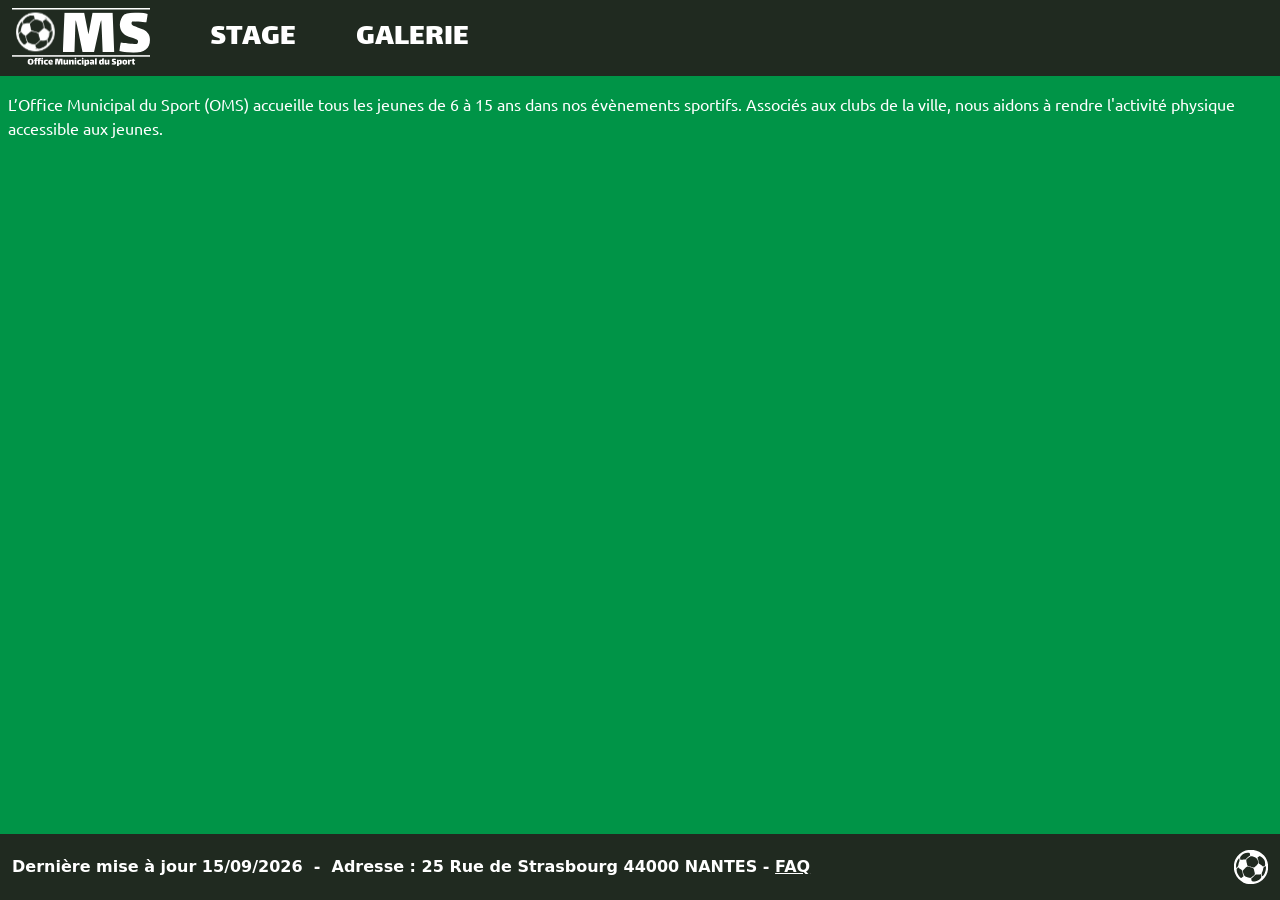
==== HTML/index.html @ a4457124 "ajout du footer qui reste en pas de page, et ajout du header correspondant a la description de l'OMS" ====
<!DOCTYPE html>
<html lang="fr">
<head>
    <meta charset="UTF-8">
    <meta name="viewport" content="width=device-width, initial-scale=1.0">
    <link href="https://cdn.jsdelivr.net/npm/bootstrap@5.3.8/dist/css/bootstrap.min.css" rel="stylesheet" integrity="sha384-sRIl4kxILFvY47J16cr9ZwB07vP4J8+LH7qKQnuqkuIAvNWLzeN8tE5YBujZqJLB" crossorigin="anonymous">
     <link rel="preconnect" href="https://fonts.googleapis.com">
    <link rel="preconnect" href="https://fonts.gstatic.com" crossorigin>
    <link href="https://fonts.googleapis.com/css2?family=Lalezar&family=Ubuntu:wght@400;500;700&display=swap" rel="stylesheet">
    <link rel="stylesheet" href="../CSS/index.css">
    <title>OMS</title>
</head>
<body>

    <div class="enrobage">    
        <div class="prime-header">
            <header class="oms-header">
                
                <div class="container-fluid">
                
                    <div class="row align-items-center py-2">
                
                        <div class="col-auto logo">
                            <a href="index.html" aria-label="Retour à l'accueil">
                                <img src="../Annexes/Images/logo_OMS.svg" alt="Logo OMS - Office Municipal du Sport">
                            </a>
                        </div>
                
                        <div class="col d-flex justify-content-center justify-content-lg-start ps-lg-5">
                            <nav class="oms-nav" aria-label="Navigation principale">
                                <a href="stage.html">STAGE</a>
                                <a href="galerie.html">GALERIE</a>
                            </nav>
                        </div>

                    </div>

                </div>

            </header>
        </div>

        <!--CONTENT-->
        <header class="description">
            <div class="container-fluid">
                <div class="row align-items-center py-2">
                    <div class="d-flex flex-wrap p-2">
                        <p>L’Office Municipal du Sport (OMS) accueille tous les jeunes de 6 à 15 ans dans nos évènements sportifs. Associés aux clubs de la ville, nous aidons à rendre l'activité physique accessible aux jeunes.</p>
                    <div>
                </div>
            </div>
        </header>


        <!--FOOTER-->
        <footer class="oms-footer py-3">
        
            <div class="container-fluid d-flex flex-wrap justify-content-between align-items-center gap-2">
                <p>Dernière mise à jour 15/09/2026&nbsp;&nbsp;-&nbsp;&nbsp;Adresse&nbsp;: 25 Rue de Strasbourg 44000 NANTES - <a href="FAQ.html">FAQ</a></p>
                <img src="../Annexes/Images/logo_ball_oms.svg" alt="" class="ball-icon">
            </div>

        </footer>
    </div>


</body>
</html>
---- CSS/index.css ----
html {
  height: 100%;
  box-sizing: border-box;
}

body {
  height: 100%;
}

.enrobage {
  min-height: 100%;
  display: grid;
  grid-template-rows: auto 1fr auto;
}

.prime-header {
    background-color: #272F25;
    color: white;
    font-family: 'Lalezar', sans-serif;
}

.description {
    background-color: var(--oms-green);
    color: #ffffff;
    font-family: 'Ubuntu', sans-serif;
}

:root {
	--oms-dark: #202a20;
	--oms-text: #1c1c1c;
	--oms-green: #009447;
	--oms-white: #ffffff;
}

/* ---------- HEADER ---------- */
.oms-header {
	background-color: var(--oms-dark);
}

.oms-header .logo img {
	height: 60px;
	width: auto;
}

.oms-nav {
	display: flex;
	gap: 60px;
}

.oms-nav a {
	color: var(--oms-white);
	font-family: 'Lalezar', sans-serif;
	font-size: 2rem;
	text-decoration: none;
}

.oms-nav a:hover,
.oms-nav a:focus {
	color: #cfd8c8;
}

.contact-box {
	background: var(--oms-green);
	border: 0;
	color: var(--oms-white);
	max-width: 760px;
	padding: 2rem;
}

main {
	flex: 1;
}

.contact-box h1 {
	color: var(--oms-white);
	font-family: 'Lalezar', sans-serif;
	font-size: 2.8rem;
	text-transform: uppercase;
}

.contact-intro {
	color: var(--oms-white);
}

.contact-box .form-label {
	color: var(--oms-white);
	font-weight: 700;
}

.contact-box .form-control {
	border: 0;
	border-radius: 0;
}

.contact-box .form-control:focus {
	border-color: var(--oms-dark);
	box-shadow: 0 0 0 .25rem rgba(32, 42, 32, .25);
}

.contact-box .btn-success {
	background-color: var(--oms-dark);
	border-color: var(--oms-dark);
	font-family: 'Lalezar', sans-serif;
	font-size: 1.1rem;
}

.contact-box .btn-success:hover {
	background-color: var(--oms-green);
	border-color: var(--oms-green);
}

/* ---------- FOOTER ---------- */
.oms-footer {
	background-color: var(--oms-dark);
	color: var(--oms-white);
}

.oms-footer p {
	font-weight: 700;
	margin: 0;
}

.oms-footer a {
	color: var(--oms-white);
	font-weight: 700;
}

.oms-footer .ball-icon {
	height: 34px;
	width: auto;
}

@media (max-width: 991.98px) {
	.oms-nav {
		gap: 30px;
	}

	.oms-nav a {
		font-size: 1.5rem;
	}
}

@media (max-width: 575.98px) {
	.oms-header .logo img {
		height: 48px;
	}

	.oms-nav {
		gap: 18px;
	}

	.oms-nav a {
		font-size: 1.25rem;
	}

	.contact-box {
		padding: 1.25rem;
	}

	.contact-box h1 {
		font-size: 2.3rem;
	}

	.oms-footer p {
		font-size: .72rem;
	}

	.oms-footer .ball-icon {
		height: 30px;
	}
}
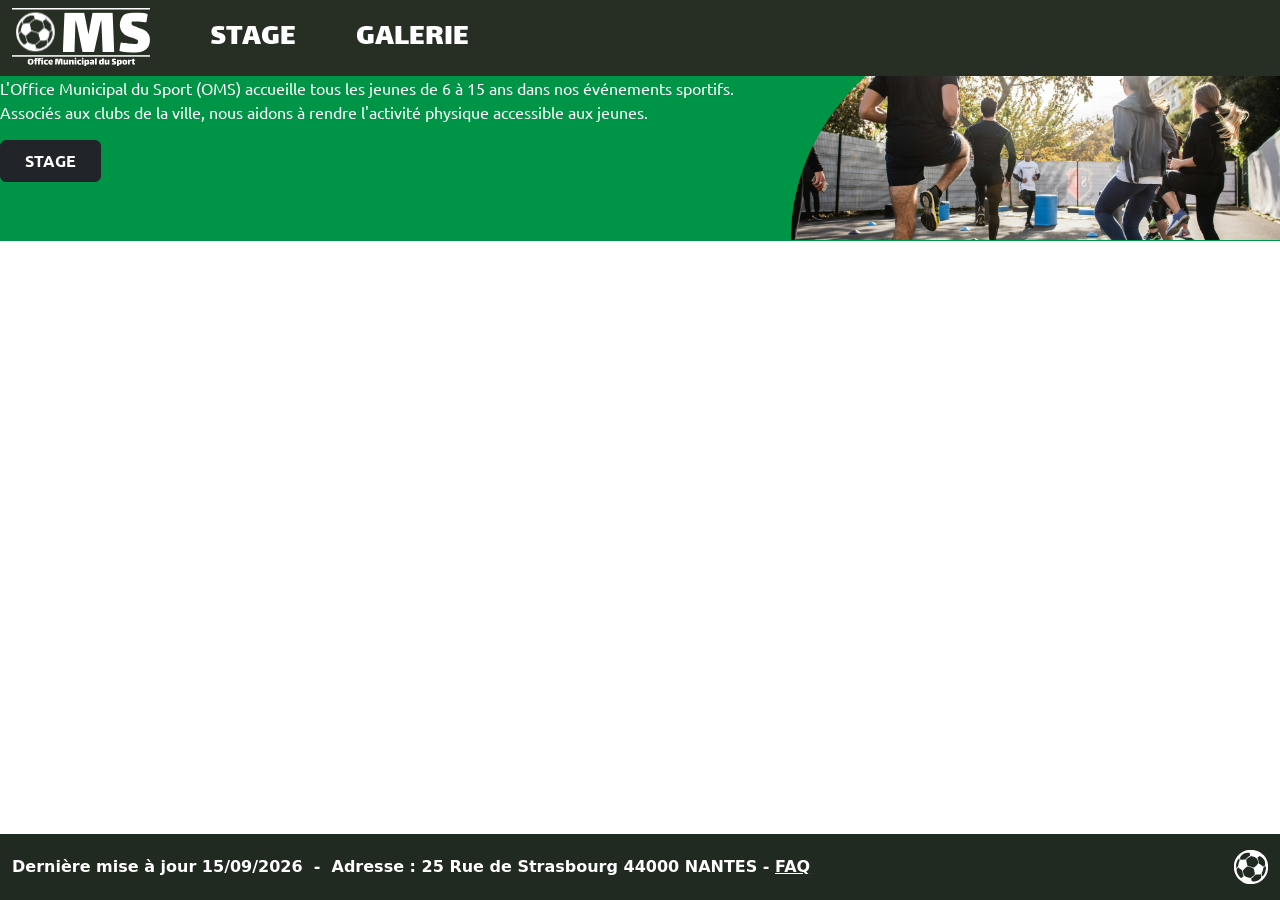
==== commit 68bab93d: "header description v1 première version non-responsive du header de description accueil" ====
--- a/HTML/index.html
+++ b/HTML/index.html
@@ -13,54 +13,67 @@
 <body>
 
     <div class="enrobage">    
-        <div class="prime-header">
-            <header class="oms-header">
-                
-                <div class="container-fluid">
-                
-                    <div class="row align-items-center py-2">
-                
-                        <div class="col-auto logo">
-                            <a href="index.html" aria-label="Retour à l'accueil">
-                                <img src="../Annexes/Images/logo_OMS.svg" alt="Logo OMS - Office Municipal du Sport">
-                            </a>
-                        </div>
-                
-                        <div class="col d-flex justify-content-center justify-content-lg-start ps-lg-5">
-                            <nav class="oms-nav" aria-label="Navigation principale">
-                                <a href="stage.html">STAGE</a>
-                                <a href="galerie.html">GALERIE</a>
-                            </nav>
+            <div class="prime-header">
+                <header class="oms-header">
+                    
+                    <div class="container-fluid">
+                    
+                        <div class="row align-items-center py-2">
+                    
+                            <div class="col-auto logo">
+                                <a href="index.html" aria-label="Retour à l'accueil">
+                                    <img src="../Annexes/Images/logo_OMS.svg" alt="Logo OMS - Office Municipal du Sport">
+                                </a>
+                            </div>
+                    
+                            <div class="col d-flex justify-content-center justify-content-lg-start ps-lg-5">
+                                <nav class="oms-nav" aria-label="Navigation principale">
+                                    <a href="stage.html">STAGE</a>
+                                    <a href="galerie.html">GALERIE</a>
+                                </nav>
+                            </div>
+
                         </div>
 
                     </div>
 
+                </header>
+            </div>
+
+            <!--CONTENT-->
+            <header class="description">
+                
+                <div class="d-flex justify-content-between">
+                    <!--
+                    <div>
+                        <p>L’Office Municipal du Sport (OMS) accueille tous les jeunes de 6 à 15 ans dans nos évènements sportifs. Associés aux clubs de la ville, nous aidons à rendre l'activité physique accessible aux jeunes.</p>
+                        <a href="stage.html" class="btn btn-dark px-4 py-2 bouton-stage">STAGE</a>
+                    </div>
+                    -->
+                    <div class="d-flex flex-column align-items-start gap-3 col-7">
+                        <p class="mb-0">
+                            L'Office Municipal du Sport (OMS) accueille tous les jeunes de 6 à 15 ans dans nos
+                            événements sportifs. Associés aux clubs de la ville, nous aidons à rendre l'activité
+                            physique accessible aux jeunes.
+                        </p>
+                        <a href="stage.html" class="btn btn-dark fw-bold px-4 py-2">STAGE</a>
+                    </div>
+                    <div class="col-auto image_accueil">
+                        <img src="../Annexes/Images/image_accueil.png" alt="image_accueil">
+                    </div>
+                </div>
+                
+            </header>
+
+
+            <!--FOOTER-->
+            <footer class="oms-footer py-3">
+                <div class="container-fluid d-flex flex-wrap justify-content-between align-items-center gap-2">
+                    <p>Dernière mise à jour 15/09/2026&nbsp;&nbsp;-&nbsp;&nbsp;Adresse&nbsp;: 25 Rue de Strasbourg 44000 NANTES - <a href="FAQ.html">FAQ</a></p>
+                    <img src="../Annexes/Images/logo_ball_oms.svg" alt="" class="ball-icon">
                 </div>
 
-            </header>
-        </div>
-
-        <!--CONTENT-->
-        <header class="description">
-            <div class="container-fluid">
-                <div class="row align-items-center py-2">
-                    <div class="d-flex flex-wrap p-2">
-                        <p>L’Office Municipal du Sport (OMS) accueille tous les jeunes de 6 à 15 ans dans nos évènements sportifs. Associés aux clubs de la ville, nous aidons à rendre l'activité physique accessible aux jeunes.</p>
-                    <div>
-                </div>
-            </div>
-        </header>
-
-
-        <!--FOOTER-->
-        <footer class="oms-footer py-3">
-        
-            <div class="container-fluid d-flex flex-wrap justify-content-between align-items-center gap-2">
-                <p>Dernière mise à jour 15/09/2026&nbsp;&nbsp;-&nbsp;&nbsp;Adresse&nbsp;: 25 Rue de Strasbourg 44000 NANTES - <a href="FAQ.html">FAQ</a></p>
-                <img src="../Annexes/Images/logo_ball_oms.svg" alt="" class="ball-icon">
-            </div>
-
-        </footer>
+            </footer>
     </div>
 
 
--- a/CSS/index.css
+++ b/CSS/index.css
@@ -23,6 +23,11 @@
     background-color: var(--oms-green);
     color: #ffffff;
     font-family: 'Ubuntu', sans-serif;
+	height: 20%;
+}
+
+.description .image_accueil img {
+	height: 164px;
 }
 
 :root {
@@ -33,9 +38,6 @@
 }
 
 /* ---------- HEADER ---------- */
-.oms-header {
-	background-color: var(--oms-dark);
-}
 
 .oms-header .logo img {
 	height: 60px;
@@ -111,6 +113,9 @@
 
 /* ---------- FOOTER ---------- */
 .oms-footer {
+    position: absolute;
+	bottom: 0;
+	width: 100%;
 	background-color: var(--oms-dark);
 	color: var(--oms-white);
 }
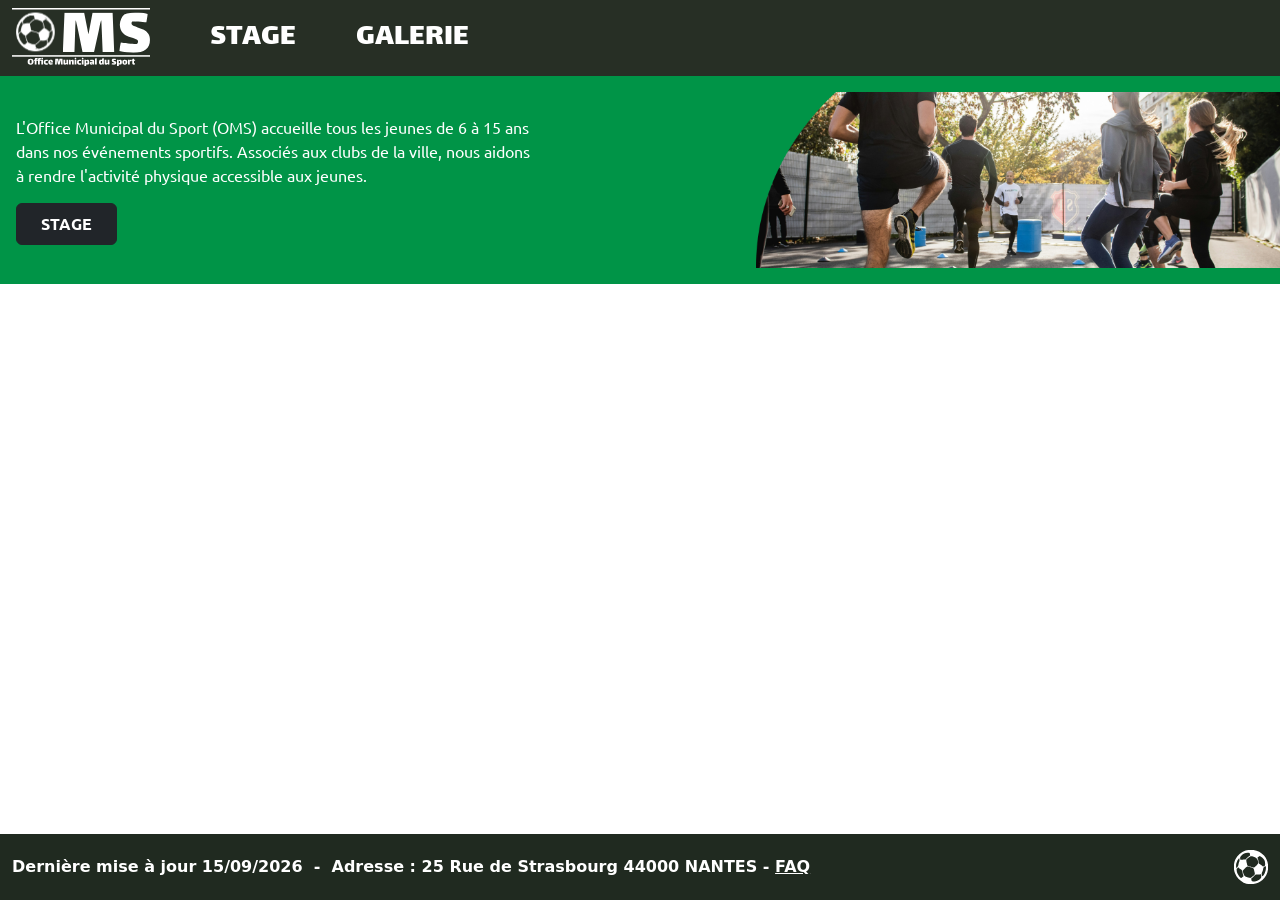
==== commit 250a5508: "quasi-finition du header description" ====
--- a/HTML/index.html
+++ b/HTML/index.html
@@ -41,16 +41,11 @@
             </div>
 
             <!--CONTENT-->
-            <header class="description">
+
+            <header class="description py-3">
                 
-                <div class="d-flex justify-content-between">
-                    <!--
-                    <div>
-                        <p>L’Office Municipal du Sport (OMS) accueille tous les jeunes de 6 à 15 ans dans nos évènements sportifs. Associés aux clubs de la ville, nous aidons à rendre l'activité physique accessible aux jeunes.</p>
-                        <a href="stage.html" class="btn btn-dark px-4 py-2 bouton-stage">STAGE</a>
-                    </div>
-                    -->
-                    <div class="d-flex flex-column align-items-start gap-3 col-7">
+                <div class="row align-items-center justify-content-between g-3">
+                    <div class="col-12 col-md-5 d-flex flex-column align-items-start gap-3 mx-3">
                         <p class="mb-0">
                             L'Office Municipal du Sport (OMS) accueille tous les jeunes de 6 à 15 ans dans nos
                             événements sportifs. Associés aux clubs de la ville, nous aidons à rendre l'activité
@@ -58,8 +53,8 @@
                         </p>
                         <a href="stage.html" class="btn btn-dark fw-bold px-4 py-2">STAGE</a>
                     </div>
-                    <div class="col-auto image_accueil">
-                        <img src="../Annexes/Images/image_accueil.png" alt="image_accueil">
+                    <div class="col-12 col-md-5">
+                        <img src="../Annexes/Images/image_accueil.png" class="img-fluid" alt="image_accueil">
                     </div>
                 </div>
                 
--- a/CSS/index.css
+++ b/CSS/index.css
@@ -8,7 +8,6 @@
 }
 
 .enrobage {
-  min-height: 100%;
   display: grid;
   grid-template-rows: auto 1fr auto;
 }
@@ -23,11 +22,6 @@
     background-color: var(--oms-green);
     color: #ffffff;
     font-family: 'Ubuntu', sans-serif;
-	height: 20%;
-}
-
-.description .image_accueil img {
-	height: 164px;
 }
 
 :root {
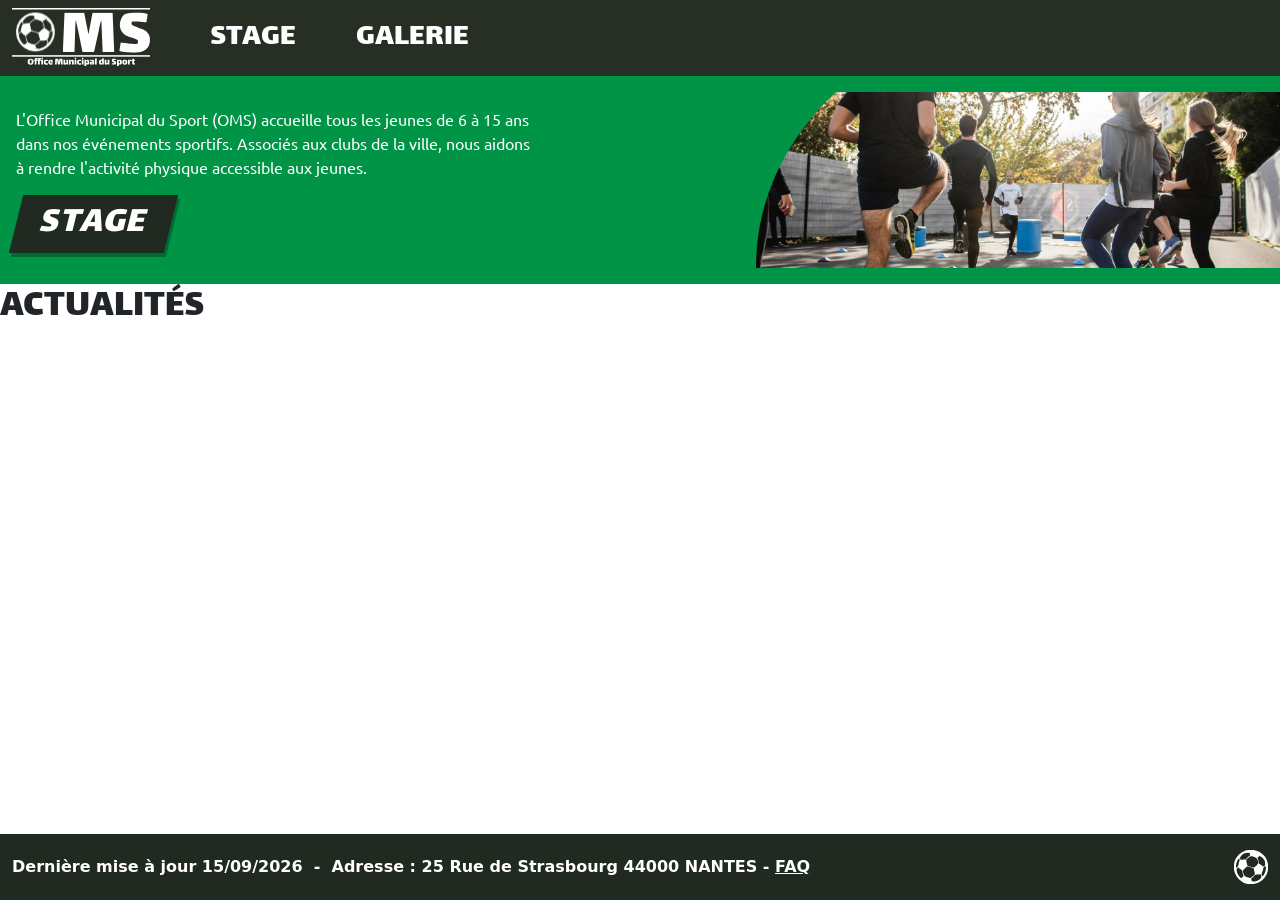
==== commit 8dc59e49: "finalisation description + début actus" ====
--- a/HTML/index.html
+++ b/HTML/index.html
@@ -42,23 +42,32 @@
 
             <!--CONTENT-->
 
+            <!--DESCRIPTION-->
+
             <header class="description py-3">
                 
                 <div class="row align-items-center justify-content-between g-3">
+
                     <div class="col-12 col-md-5 d-flex flex-column align-items-start gap-3 mx-3">
                         <p class="mb-0">
                             L'Office Municipal du Sport (OMS) accueille tous les jeunes de 6 à 15 ans dans nos
                             événements sportifs. Associés aux clubs de la ville, nous aidons à rendre l'activité
                             physique accessible aux jeunes.
                         </p>
-                        <a href="stage.html" class="btn btn-dark fw-bold px-4 py-2">STAGE</a>
+                        <a href="stage.html" class="btn btn-dark px-4 py-2 oms-btn">STAGE</a>
                     </div>
+
                     <div class="col-12 col-md-5">
                         <img src="../Annexes/Images/image_accueil.png" class="img-fluid" alt="image_accueil">
                     </div>
+
                 </div>
                 
             </header>
+
+            <!--ACTUS-->
+
+            <h1>ACTUALITÉS</h1> 
 
 
             <!--FOOTER-->
--- a/CSS/index.css
+++ b/CSS/index.css
@@ -5,6 +5,10 @@
 
 body {
   height: 100%;
+}
+
+h1 {
+	font-family: 'Lalezar', sans-serif;
 }
 
 .enrobage {
@@ -25,7 +29,7 @@
 }
 
 :root {
-	--oms-dark: #202a20;
+	--oms-sombre: #202a20;
 	--oms-text: #1c1c1c;
 	--oms-green: #009447;
 	--oms-white: #ffffff;
@@ -42,6 +46,32 @@
 	display: flex;
 	gap: 60px;
 }
+/* --------- STYLE BOUTONS ---------*/
+
+.oms-btn{
+      display:inline-block;border:0;border-radius:0;cursor:pointer;
+      background:var(--oms-sombre);color:#fff;
+      font-family:'Lalezar',sans-serif;font-size:2.4rem;line-height:1.1;
+      letter-spacing:.03em;text-transform:uppercase;
+      padding:.6rem 2.3rem .45rem;transform:skewX(-14deg);
+      box-shadow:3px 4px 0 rgba(0,0,0,.28);
+    }
+    .oms-btn>span{display:inline-block;transform:skewX(14deg);}
+    .oms-btn:hover{background:#000;color:#fff;}
+    .oms-btn--blanc{
+      background:#fff;color:#111;font-family:'Ubuntu',sans-serif;font-weight:700;
+      font-size:1rem;padding:.5rem 1.4rem .4rem;letter-spacing:.02em;
+    }
+    .oms-btn--blanc:hover{background:#f2f2f2;color:#000;}
+    .oms-btn--x{
+      width:48px;height:42px;padding:0;background:#fff;color:#000;
+      font-family:'Ubuntu',sans-serif;font-weight:900;font-size:1.2rem;
+      display:inline-flex;align-items:center;justify-content:center;
+    }
+    .oms-btn--x:hover{background:#e8e8e8;color:#000;}
+
+	/* ------------------------------*/
+
 
 .oms-nav a {
 	color: var(--oms-white);
@@ -89,13 +119,13 @@
 }
 
 .contact-box .form-control:focus {
-	border-color: var(--oms-dark);
+	border-color: var(--oms-sombre);
 	box-shadow: 0 0 0 .25rem rgba(32, 42, 32, .25);
 }
 
 .contact-box .btn-success {
-	background-color: var(--oms-dark);
-	border-color: var(--oms-dark);
+	background-color: var(--oms-sombre);
+	border-color: var(--oms-sombre);
 	font-family: 'Lalezar', sans-serif;
 	font-size: 1.1rem;
 }
@@ -110,7 +140,7 @@
     position: absolute;
 	bottom: 0;
 	width: 100%;
-	background-color: var(--oms-dark);
+	background-color: var(--oms-sombre);
 	color: var(--oms-white);
 }
 
@@ -137,6 +167,11 @@
 	.oms-nav a {
 		font-size: 1.5rem;
 	}
+
+	.oms-btn {
+		font-size:1.45rem;
+		padding:.5rem 1.3rem .4rem;
+	}
 }
 
 @media (max-width: 575.98px) {
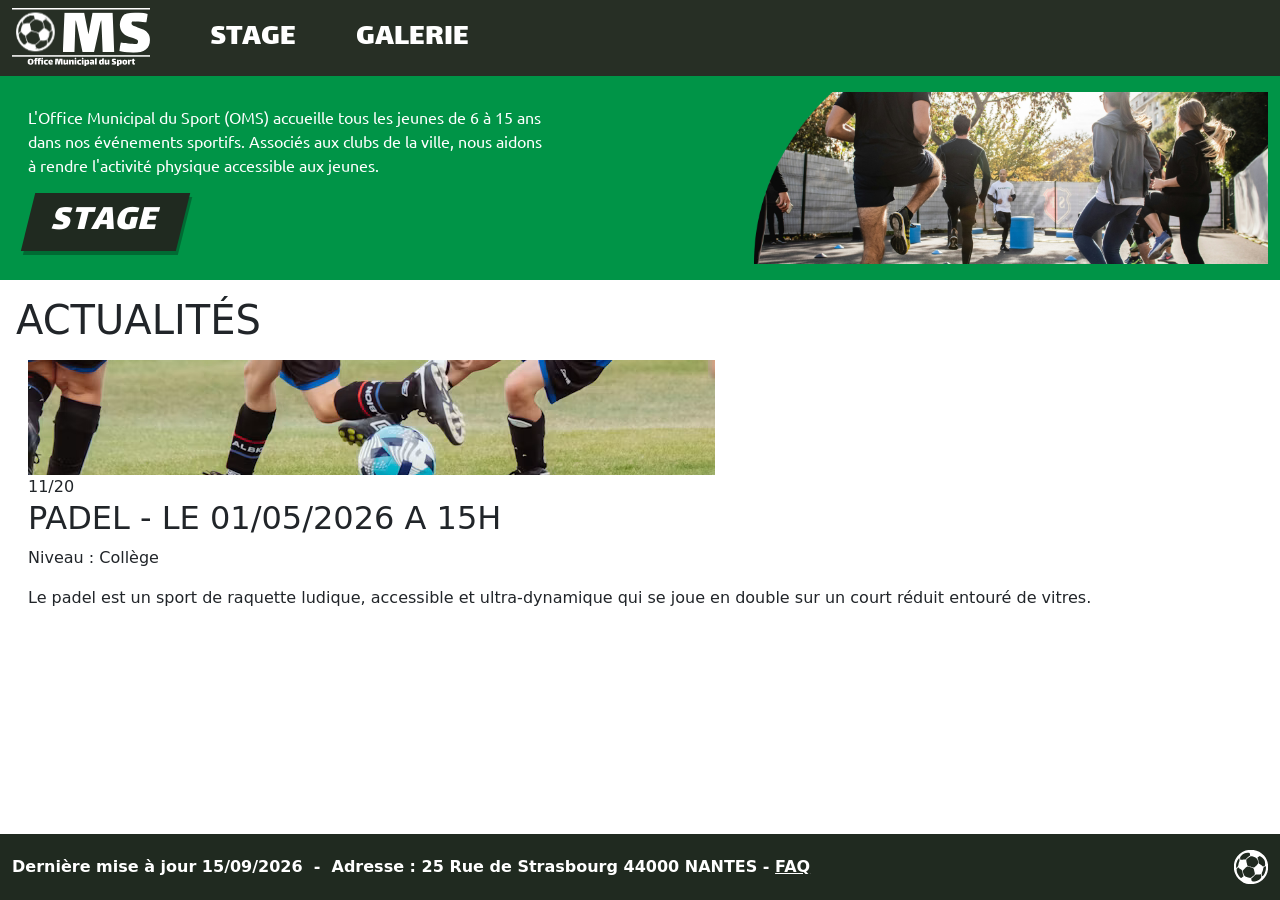
==== commit 24d3dad9: "commencement de la création de l'ensemble d'une actualité" ====
--- a/HTML/index.html
+++ b/HTML/index.html
@@ -1,85 +1,111 @@
 <!DOCTYPE html>
 <html lang="fr">
+
 <head>
     <meta charset="UTF-8">
     <meta name="viewport" content="width=device-width, initial-scale=1.0">
-    <link href="https://cdn.jsdelivr.net/npm/bootstrap@5.3.8/dist/css/bootstrap.min.css" rel="stylesheet" integrity="sha384-sRIl4kxILFvY47J16cr9ZwB07vP4J8+LH7qKQnuqkuIAvNWLzeN8tE5YBujZqJLB" crossorigin="anonymous">
-     <link rel="preconnect" href="https://fonts.googleapis.com">
+    <link href="https://cdn.jsdelivr.net/npm/bootstrap@5.3.8/dist/css/bootstrap.min.css" rel="stylesheet"
+        integrity="sha384-sRIl4kxILFvY47J16cr9ZwB07vP4J8+LH7qKQnuqkuIAvNWLzeN8tE5YBujZqJLB" crossorigin="anonymous">
+    <link rel="preconnect" href="https://fonts.googleapis.com">
     <link rel="preconnect" href="https://fonts.gstatic.com" crossorigin>
-    <link href="https://fonts.googleapis.com/css2?family=Lalezar&family=Ubuntu:wght@400;500;700&display=swap" rel="stylesheet">
+    <link href="https://fonts.googleapis.com/css2?family=Lalezar&family=Ubuntu:wght@400;500;700&display=swap"
+        rel="stylesheet">
     <link rel="stylesheet" href="../CSS/index.css">
     <title>OMS</title>
 </head>
+
 <body>
 
-    <div class="enrobage">    
-            <div class="prime-header">
-                <header class="oms-header">
-                    
-                    <div class="container-fluid">
-                    
-                        <div class="row align-items-center py-2">
-                    
-                            <div class="col-auto logo">
-                                <a href="index.html" aria-label="Retour à l'accueil">
-                                    <img src="../Annexes/Images/logo_OMS.svg" alt="Logo OMS - Office Municipal du Sport">
-                                </a>
-                            </div>
-                    
-                            <div class="col d-flex justify-content-center justify-content-lg-start ps-lg-5">
-                                <nav class="oms-nav" aria-label="Navigation principale">
-                                    <a href="stage.html">STAGE</a>
-                                    <a href="galerie.html">GALERIE</a>
-                                </nav>
-                            </div>
+    <div class="enrobage">
+        <div class="prime-header">
+            <header class="oms-header">
 
+                <div class="container-fluid">
+
+                    <div class="row align-items-center py-2">
+
+                        <div class="col-auto logo">
+                            <a href="index.html" aria-label="Retour à l'accueil">
+                                <img src="../Annexes/Images/logo_OMS.svg" alt="Logo OMS - Office Municipal du Sport">
+                            </a>
+                        </div>
+
+                        <div class="col d-flex justify-content-center justify-content-lg-start ps-lg-5">
+                            <nav class="oms-nav" aria-label="Navigation principale">
+                                <a href="stage.html">STAGE</a>
+                                <a href="galerie.html">GALERIE</a>
+                            </nav>
                         </div>
 
                     </div>
 
-                </header>
-            </div>
+                </div>
 
-            <!--CONTENT-->
+            </header>
+        </div>
 
+        <!--CONTENT-->
+        <main>
             <!--DESCRIPTION-->
 
-            <header class="description py-3">
-                
-                <div class="row align-items-center justify-content-between g-3">
+            <header class="description py-3 overflow-hidden">
 
-                    <div class="col-12 col-md-5 d-flex flex-column align-items-start gap-3 mx-3">
-                        <p class="mb-0">
-                            L'Office Municipal du Sport (OMS) accueille tous les jeunes de 6 à 15 ans dans nos
-                            événements sportifs. Associés aux clubs de la ville, nous aidons à rendre l'activité
-                            physique accessible aux jeunes.
-                        </p>
-                        <a href="stage.html" class="btn btn-dark px-4 py-2 oms-btn">STAGE</a>
-                    </div>
+                <div class="container-fluid">
+                    <div class="row align-items-center justify-content-between g-3">
 
-                    <div class="col-12 col-md-5">
-                        <img src="../Annexes/Images/image_accueil.png" class="img-fluid" alt="image_accueil">
+                        <div class="col-12 col-md-5 d-flex flex-column align-items-start gap-3 mx-3">
+                            <p class="mb-0">
+                                L'Office Municipal du Sport (OMS) accueille tous les jeunes de 6 à 15 ans dans nos
+                                événements sportifs. Associés aux clubs de la ville, nous aidons à rendre l'activité
+                                physique accessible aux jeunes.
+                            </p>
+                            <a href="stage.html" class="btn btn-dark px-4 py-2 oms-btn">STAGE</a>
+                        </div>
+
+                        <div class="col-12 col-md-5">
+                            <img src="../Annexes/Images/image_accueil.png" class="img-fluid" alt="image_accueil">
+                        </div>
                     </div>
 
                 </div>
-                
+
             </header>
 
             <!--ACTUS-->
 
-            <h1>ACTUALITÉS</h1> 
+            <h1 class="mx-3 my-3 h_actu">ACTUALITÉS</h1>
 
+            <div class="container-fluid">
+                <article class="box_actu mx-3">
 
-            <!--FOOTER-->
-            <footer class="oms-footer py-3">
-                <div class="container-fluid d-flex flex-wrap justify-content-between align-items-center gap-2">
-                    <p>Dernière mise à jour 15/09/2026&nbsp;&nbsp;-&nbsp;&nbsp;Adresse&nbsp;: 25 Rue de Strasbourg 44000 NANTES - <a href="FAQ.html">FAQ</a></p>
-                    <img src="../Annexes/Images/logo_ball_oms.svg" alt="" class="ball-icon">
-                </div>
+                    <img class="img-fluid" src="../Annexes/Images/enfants_football.png"
+                        alt="Enfants jouant au football">
 
-            </footer>
+                    <div class="box_text">
+                        <span class="box_badge">11/20</span>
+                        <h2 class="font-title">PADEL - LE 01/05/2026 A 15H</h2>
+                        <p class="box_level">Niveau : Collège</p>
+                        <p class="box_desc">Le padel est un sport de raquette ludique, accessible et ultra-dynamique qui
+                            se joue en double sur un court réduit entouré de vitres.</p>
+                    </div>
+                </article>
+            </div>
+
+        </main>
+
+        <!--FOOTER-->
+        <footer class="oms-footer py-3">
+            <!-- container-fluid : pleine largeur ; d-flex : Flexbox ; flex-wrap : retour à la ligne sur petit écran -->
+            <!-- justify-content-between : éloigne le texte du logo ; align-items-center : centre verticalement ; gap-2 : espace entre les éléments -->
+            <div class="container-fluid d-flex flex-wrap justify-content-between align-items-center gap-2">
+                <p>Dernière mise à jour 15/09/2026&nbsp;&nbsp;-&nbsp;&nbsp;Adresse&nbsp;: 25 Rue de Strasbourg 44000
+                    NANTES - <a href="FAQ.html">FAQ</a></p>
+                <img src="../Annexes/Images/logo_ball_oms.svg" alt="" class="ball-icon">
+            </div>
+        </footer>
     </div>
 
 
 </body>
-</html>
+
+</html>
--- a/CSS/index.css
+++ b/CSS/index.css
@@ -1,19 +1,29 @@
 html {
   height: 100%;
   box-sizing: border-box;
+  overflow-x: hidden;
 }
 
 body {
-  height: 100%;
-}
-
-h1 {
+  display: flex;
+  flex-direction: column;
+  min-height: 100vh;
+  overflow-x: hidden;
+}
+
+main {
+	flex: 1;
+}
+
+.h_actu h1 {
 	font-family: 'Lalezar', sans-serif;
 }
 
 .enrobage {
-  display: grid;
-  grid-template-rows: auto 1fr auto;
+	display: flex;
+	flex-direction: column;
+	min-height: 100vh;
+	width: 100%;
 }
 
 .prime-header {
@@ -26,6 +36,16 @@
     background-color: var(--oms-green);
     color: #ffffff;
     font-family: 'Ubuntu', sans-serif;
+}
+
+.description img {
+	max-width: 100%;
+	height: auto;
+	object-fit: contain;
+}
+
+.box_actu img {
+	object-fit: cover;
 }
 
 :root {
@@ -70,8 +90,22 @@
     }
     .oms-btn--x:hover{background:#e8e8e8;color:#000;}
 
-	/* ------------------------------*/
-
+/* ----------------------------------*/
+
+/* --------- STYLE ARTICLES ---------*/
+
+.box_actu {
+  --panel-w: 66%; /* largeur du panneau texte, partagée avec la zone image */
+  position: relative;
+  width: 100%;
+  height: 293px;
+  max-height: 293px;
+  overflow: hidden;
+  background-color: var(--accent);
+  clip-path: polygon(var(--lean) 0, 100% 0, calc(100% - var(--lean)) 100%, 0 100%);
+}
+
+/* ----------------------------------*/
 
 .oms-nav a {
 	color: var(--oms-white);
@@ -93,9 +127,6 @@
 	padding: 2rem;
 }
 
-main {
-	flex: 1;
-}
 
 .contact-box h1 {
 	color: var(--oms-white);
@@ -137,8 +168,6 @@
 
 /* ---------- FOOTER ---------- */
 .oms-footer {
-    position: absolute;
-	bottom: 0;
 	width: 100%;
 	background-color: var(--oms-sombre);
 	color: var(--oms-white);
@@ -202,4 +231,18 @@
 	.oms-footer .ball-icon {
 		height: 30px;
 	}
-}
+	.box_actu { height: 190px; max-height: 190px; --lean: 6px; --panel-w: 66%; }
+	.box_text { padding: 12px 24px 12px 18px; }
+	.box_text h2 { font-size: 1.05rem; }
+	.box_level { font-size: 0.75rem; }
+	.box_desc { font-size: 0.72rem; }
+	.box_badge { font-size: 0.95rem; }
+}
+
+@media (max-width: 767.98px) {
+	.box_actu { height: 230px; max-height: 230px; --lean: 8px; --panel-w: 70%; }
+	.box_text { padding: 16px 40px 16px 24px; }
+	.box_text h2 { font-size: 1.4rem; margin-bottom: 8px; }
+	.box_desc { font-size: 0.85rem; }
+	.box_badge { font-size: 1.2rem; padding: 4px 12px 8px 10px; }
+}
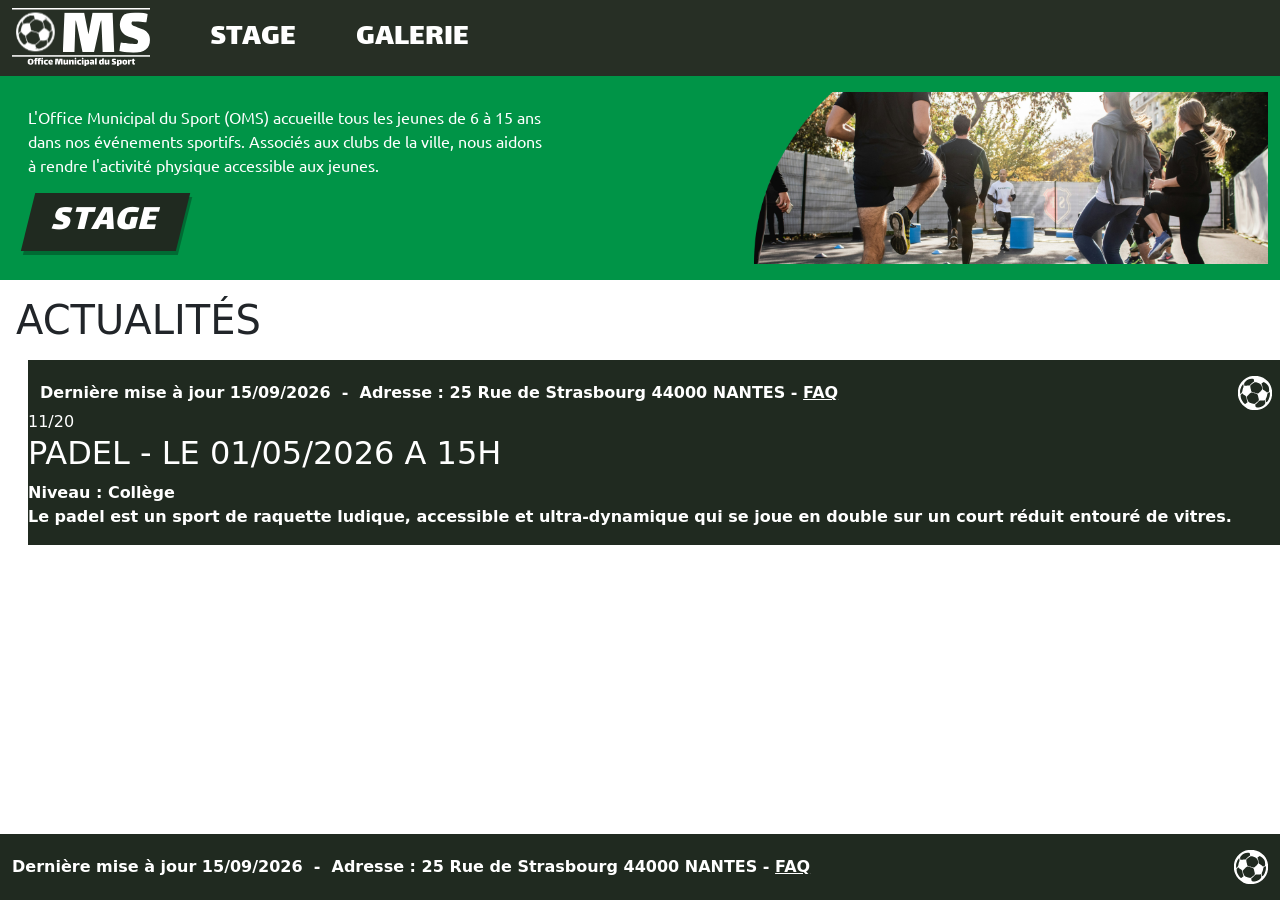
==== commit 7762fc2b: "Merge branch 'main' of https://github.com/bonnardtristan26/site-OMS-CIEL2" ====
--- a/HTML/index.html
+++ b/HTML/index.html
@@ -78,8 +78,14 @@
             <div class="container-fluid">
                 <article class="box_actu mx-3">
 
-                    <img class="img-fluid" src="../Annexes/Images/enfants_football.png"
-                        alt="Enfants jouant au football">
+            <!--FOOTER-->
+            <footer class="oms-footer py-3">
+                <div class="container-fluid d-flex flex-wrap justify-content-between align-items-center gap-2">
+                    <p>Dernière mise à jour 15/09/2026&nbsp;&nbsp;-&nbsp;&nbsp;Adresse&nbsp;: 25 Rue de Strasbourg 44000 NANTES - <a href="FAQ.html">FAQ</a></p>
+                    <a href="Admin_login.html" aria-label="Accéder à la connexion administrateur">
+                        <img src="../Annexes/Images/logo_ball_oms.svg" alt="" class="ball-icon">
+                    </a>
+                </div>
 
                     <div class="box_text">
                         <span class="box_badge">11/20</span>
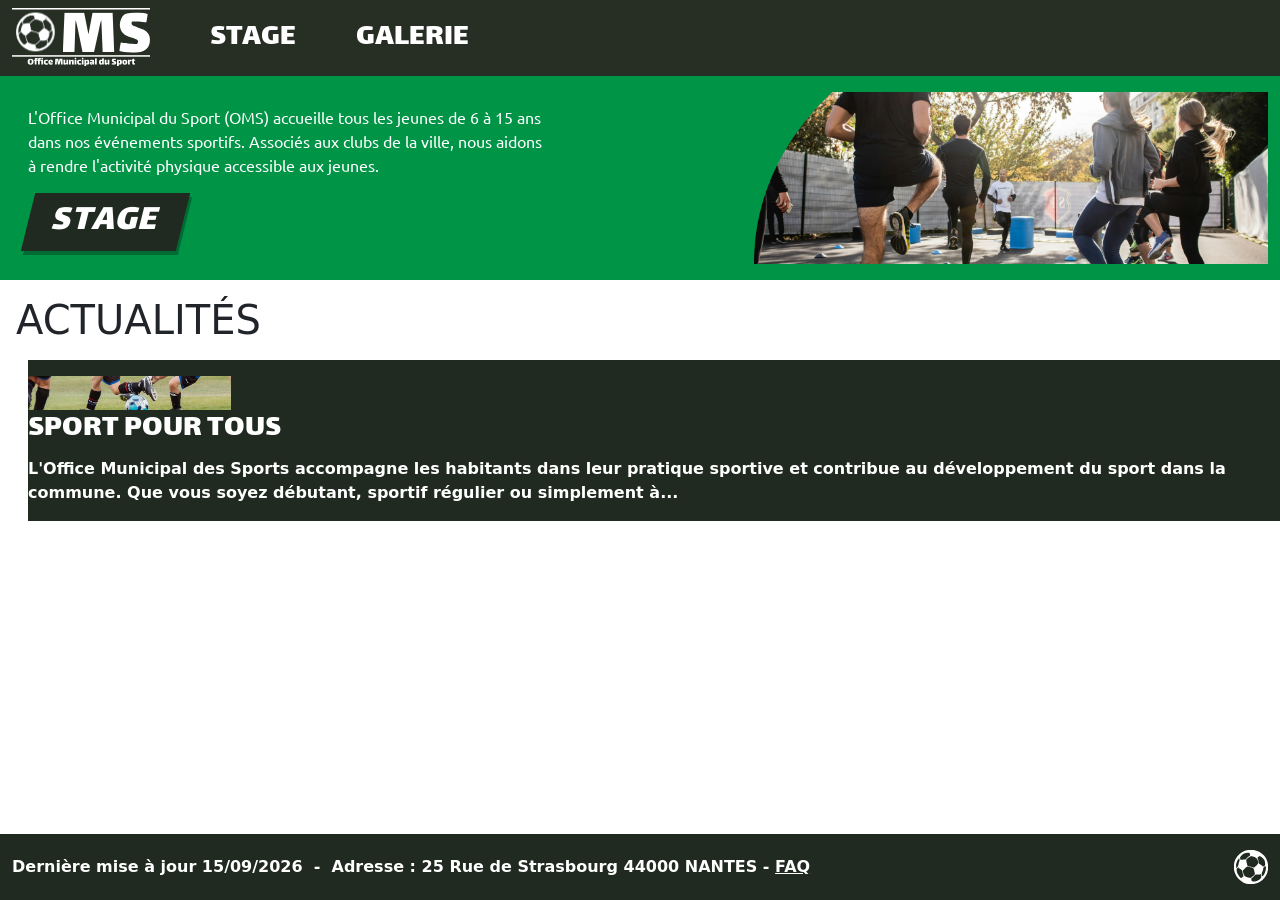
==== commit a507ba7c: "jsp" ====
--- a/HTML/index.html
+++ b/HTML/index.html
@@ -80,20 +80,11 @@
 
             <!--FOOTER-->
             <footer class="oms-footer py-3">
-                <div class="container-fluid d-flex flex-wrap justify-content-between align-items-center gap-2">
-                    <p>Dernière mise à jour 15/09/2026&nbsp;&nbsp;-&nbsp;&nbsp;Adresse&nbsp;: 25 Rue de Strasbourg 44000 NANTES - <a href="FAQ.html">FAQ</a></p>
-                    <a href="Admin_login.html" aria-label="Accéder à la connexion administrateur">
-                        <img src="../Annexes/Images/logo_ball_oms.svg" alt="" class="ball-icon">
-                    </a>
+                <div class="box_text">
+                    <img src="../Annexes/Images/enfants_football.png" alt="" class="ball-icon">
+                    <h2 class="font-title">SPORT POUR TOUS</h2>
+                    <p class="box_desc">L'Office Municipal des Sports accompagne les habitants dans leur pratique sportive et contribue au développement du sport dans la commune. Que vous soyez débutant, sportif régulier ou simplement à...</p>
                 </div>
-
-                    <div class="box_text">
-                        <span class="box_badge">11/20</span>
-                        <h2 class="font-title">PADEL - LE 01/05/2026 A 15H</h2>
-                        <p class="box_level">Niveau : Collège</p>
-                        <p class="box_desc">Le padel est un sport de raquette ludique, accessible et ultra-dynamique qui
-                            se joue en double sur un court réduit entouré de vitres.</p>
-                    </div>
                 </article>
             </div>
 
--- a/CSS/index.css
+++ b/CSS/index.css
@@ -105,6 +105,10 @@
   clip-path: polygon(var(--lean) 0, 100% 0, calc(100% - var(--lean)) 100%, 0 100%);
 }
 
+.font-title {
+	font-family: 'Lalezar', sans-serif;
+}
+
 /* ----------------------------------*/
 
 .oms-nav a {
@@ -201,6 +205,7 @@
 		font-size:1.45rem;
 		padding:.5rem 1.3rem .4rem;
 	}
+	
 }
 
 @media (max-width: 575.98px) {
@@ -235,7 +240,7 @@
 	.box_text { padding: 12px 24px 12px 18px; }
 	.box_text h2 { font-size: 1.05rem; }
 	.box_level { font-size: 0.75rem; }
-	.box_desc { font-size: 0.72rem; }
+	.box_desc { font-size: 0.72rem; font-family: 'Lalezar', sans-serif;}
 	.box_badge { font-size: 0.95rem; }
 }
 
@@ -243,6 +248,6 @@
 	.box_actu { height: 230px; max-height: 230px; --lean: 8px; --panel-w: 70%; }
 	.box_text { padding: 16px 40px 16px 24px; }
 	.box_text h2 { font-size: 1.4rem; margin-bottom: 8px; }
-	.box_desc { font-size: 0.85rem; }
+	.box_desc { font-size: 0.85rem; font-family: 'Lalezar', sans-serif;}
 	.box_badge { font-size: 1.2rem; padding: 4px 12px 8px 10px; }
 }
